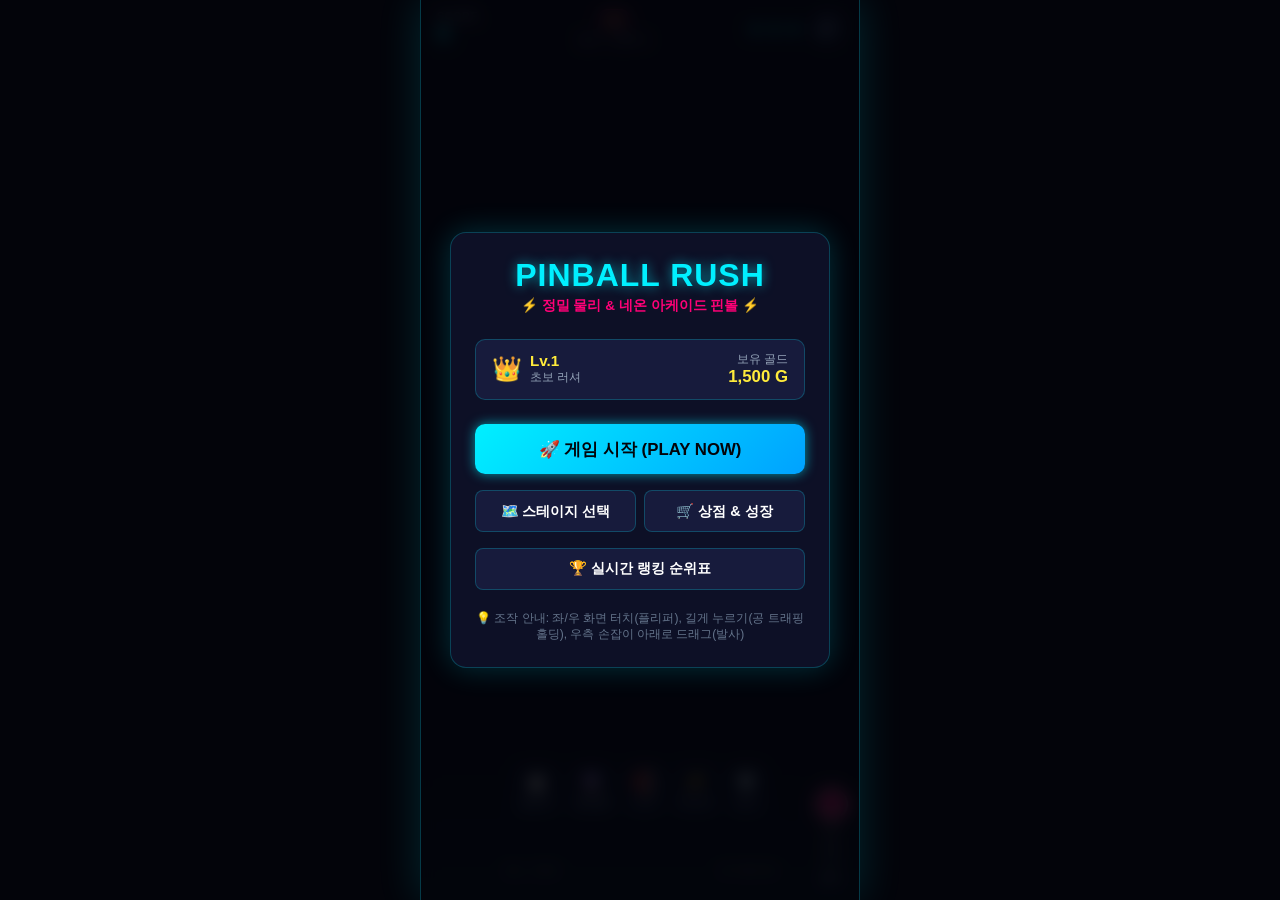
==== pinball/index.html @ 160098d9 "feat(pinball): 신규 모바일웹 아케이드 핀볼 게임 Pinball Rush 구축 및 실서버 배포" ====
<!DOCTYPE html>
<html lang="ko">
<head>
  <meta charset="UTF-8">
  <meta name="viewport" content="width=device-width, initial-scale=1.0, maximum-scale=1.0, user-scalable=no, viewport-fit=cover">
  <meta name="theme-color" content="#060713">
  <meta name="apple-mobile-web-app-capable" content="yes">
  <meta name="apple-mobile-web-app-status-bar-style" content="black-translucent">
  <title>Pinball Rush (핀볼 러시) - 모바일 아케이드 핀볼</title>
  <link rel="stylesheet" href="css/style.css?v=20261029_1645">
</head>
<body>

  <!-- 메인 게임 컨테이너 (스마트폰 세로 아케이드 최적화) -->
  <div class="game-container">

    <!-- 상단 HUD 오버레이 -->
    <header class="hud-header">
      <div class="hud-score-box">
        <span class="hud-label">SCORE</span>
        <span id="hudScore" class="hud-score">0</span>
      </div>

      <div class="hud-center">
        <div id="hudCombo" class="hud-combo-badge">x1</div>
        <span id="hudThemeName" class="hud-theme-pill">월드 1: 클래식</span>
      </div>

      <div class="hud-right">
        <div id="hudBalls" class="hud-balls">● ● ●</div>
        <button id="btnSoundToggle" class="hud-icon-btn" aria-label="사운드 토글">🔊</button>
      </div>
    </header>

    <!-- 핀볼 캔버스 뷰포트 -->
    <main class="canvas-wrapper">
      <canvas id="pinballCanvas"></canvas>
    </main>

    <!-- 액티브 스킬 슬롯 바 (5대 스킬) -->
    <nav class="skills-bar" aria-label="스킬 슬롯">
      <button class="skill-btn" data-skill="TIME_SLOW" title="타임 슬로우">
        <span class="skill-icon">⏱️</span>
        <span class="skill-label">슬로우</span>
      </button>
      <button class="skill-btn" data-skill="MULTIBALL" title="멀티볼">
        <span class="skill-icon">🔮</span>
        <span class="skill-label">멀티볼</span>
      </button>
      <button class="skill-btn" data-skill="MAGNET" title="자석 플리퍼">
        <span class="skill-icon">🧲</span>
        <span class="skill-label">자석</span>
      </button>
      <button class="skill-btn" data-skill="SCORE_BOOST" title="점수 2배">
        <span class="skill-icon">⚡</span>
        <span class="skill-label">부스트</span>
      </button>
      <button class="skill-btn" data-skill="SHIELD" title="세이프 실드">
        <span class="skill-icon">🛡️</span>
        <span class="skill-label">실드</span>
      </button>
    </nav>

    <!-- 모바일 터치 플리퍼 조작 영역 -->
    <div class="touch-controls">
      <div id="touchLeftFlipper" class="touch-flipper">
        <span class="touch-hint">◀ L TAP</span>
      </div>
      <div id="touchRightFlipper" class="touch-flipper">
        <span class="touch-hint">R TAP ▶</span>
      </div>
    </div>

    <!-- 우측 하단 플런저 (발사 스프링 장전기) -->
    <div class="plunger-control-box">
      <div class="plunger-track">
        <div id="plungerHandle" class="plunger-knob">▼</div>
      </div>
      <span style="font-size: 0.62rem; color: var(--text-secondary); margin-top: 4px; font-weight: 700;">발사</span>
    </div>

    <!-- 모달 1: 메인 로비 화면 -->
    <div id="modalLobby" class="modal-overlay active">
      <div class="modal-card">
        <div style="text-align: center; margin-bottom: 0.5rem;">
          <h1 class="modal-title" style="font-size: 2rem; letter-spacing: 1px; margin-bottom: 0.2rem;">
            PINBALL RUSH
          </h1>
          <p style="font-size: 0.85rem; color: var(--accent-magenta); font-weight: 700;">
            ⚡ 정밀 물리 & 네온 아케이드 핀볼 ⚡
          </p>
        </div>

        <!-- 유저 프로필 카드 -->
        <div style="background: var(--bg-tertiary); border: 1px solid var(--border-color); border-radius: 10px; padding: 0.75rem 1rem; display: flex; justify-content: space-between; align-items: center;">
          <div style="display: flex; align-items: center; gap: 0.5rem;">
            <span style="font-size: 1.5rem;">👑</span>
            <div>
              <div id="userLevelDisplay" style="font-weight: 800; font-size: 0.95rem; color: var(--accent-gold);">Lv.1</div>
              <div style="font-size: 0.75rem; color: var(--text-secondary);">초보 러셔</div>
            </div>
          </div>
          <div style="text-align: right;">
            <div style="font-size: 0.72rem; color: var(--text-secondary);">보유 골드</div>
            <div style="font-weight: 900; color: #ffeb3b; font-size: 1.05rem;">
              <span id="userGoldDisplay">1,500</span> G
            </div>
          </div>
        </div>

        <button id="btnStartGame" class="btn-primary" style="margin-top: 0.5rem;">
          🚀 게임 시작 (PLAY NOW)
        </button>

        <div style="display: grid; grid-template-columns: 1fr 1fr; gap: 0.5rem;">
          <button id="btnOpenStage" class="btn-secondary">
            🗺️ 스테이지 선택
          </button>
          <button id="btnOpenShop" class="btn-secondary">
            🛒 상점 & 성장
          </button>
        </div>

        <button id="btnOpenRank" class="btn-secondary" style="width: 100%;">
          🏆 실시간 랭킹 순위표
        </button>

        <div style="font-size: 0.75rem; color: var(--text-muted); text-align: center; line-height: 1.4; margin-top: 0.25rem;">
          💡 조작 안내: 좌/우 화면 터치(플리퍼), 길게 누르기(공 트래핑 홀딩), 우측 손잡이 아래로 드래그(발사)
        </div>
      </div>
    </div>

    <!-- 모달 2: 스테이지 / 테마 선택 -->
    <div id="modalStage" class="modal-overlay">
      <div class="modal-card" style="max-height: 85vh; overflow-y: auto;">
        <h2 class="modal-title">🗺️ 테마 월드 선택</h2>
        <div id="stageListContainer" style="display: flex; flex-direction: column;">
          <!-- JS 렌더링 -->
        </div>
        <button class="btn-primary btn-close-modal" style="margin-top: 0.5rem;">
          선택 완료 및 닫기
        </button>
      </div>
    </div>

    <!-- 모달 3: 상점 & RPG 업그레이드 -->
    <div id="modalShop" class="modal-overlay">
      <div class="modal-card" style="max-height: 85vh; overflow-y: auto;">
        <h2 class="modal-title">🛒 상점 & 핀볼 업그레이드</h2>

        <!-- 업그레이드 1: 공격력 -->
        <div class="stage-card" style="display: flex; justify-content: space-between; align-items: center;">
          <div>
            <div style="font-weight: 800; color: var(--accent-cyan);">💥 핀볼 타격 공격력</div>
            <div style="font-size: 0.75rem; color: var(--text-secondary);">보스 타격 데미지 및 기본 점수 증가</div>
            <div id="lvlUpgradePower" style="font-size: 0.8rem; color: var(--accent-gold); font-weight: 700; margin-top: 2px;">Lv.1</div>
          </div>
          <button class="btn-buy-upgrade" data-type="power" style="background: var(--accent-cyan); color: #000; border: none; padding: 0.45rem 0.75rem; border-radius: 6px; font-weight: 800; cursor: pointer;">
            <span id="costUpgradePower">800 G</span>
          </button>
        </div>

        <!-- 업그레이드 2: 콤보 한도 -->
        <div class="stage-card" style="display: flex; justify-content: space-between; align-items: center;">
          <div>
            <div style="font-weight: 800; color: var(--accent-magenta);">🔥 최대 콤보 배수</div>
            <div style="font-size: 0.75rem; color: var(--text-secondary);">연속 타격 시 도달 가능한 콤보 배수 확대</div>
            <div id="lvlUpgradeCombo" style="font-size: 0.8rem; color: var(--accent-gold); font-weight: 700; margin-top: 2px;">Lv.5</div>
          </div>
          <button class="btn-buy-upgrade" data-type="comboMax" style="background: var(--accent-magenta); color: #fff; border: none; padding: 0.45rem 0.75rem; border-radius: 6px; font-weight: 800; cursor: pointer;">
            <span id="costUpgradeCombo">1,200 G</span>
          </button>
        </div>

        <!-- 업그레이드 3: 보너스 확률 -->
        <div class="stage-card" style="display: flex; justify-content: space-between; align-items: center;">
          <div>
            <div style="font-weight: 800; color: var(--accent-gold);">🍀 보너스 골드 획득률</div>
            <div style="font-size: 0.75rem; color: var(--text-secondary);">게임 종료 시 보너스 재화 정산 비율 증가</div>
            <div id="lvlUpgradeBonus" style="font-size: 0.8rem; color: var(--accent-gold); font-weight: 700; margin-top: 2px;">Lv.1</div>
          </div>
          <button class="btn-buy-upgrade" data-type="bonusRate" style="background: var(--accent-gold); color: #000; border: none; padding: 0.45rem 0.75rem; border-radius: 6px; font-weight: 800; cursor: pointer;">
            <span id="costUpgradeBonus">1,000 G</span>
          </button>
        </div>

        <button class="btn-primary btn-close-modal" style="margin-top: 0.5rem;">
          상점 나가기
        </button>
      </div>
    </div>

    <!-- 모달 4: 실시간 랭킹 순위표 -->
    <div id="modalRank" class="modal-overlay">
      <div class="modal-card">
        <h2 class="modal-title">🏆 명예의 전당 (RANKING)</h2>
        <div id="rankListContainer">
          <!-- JS 렌더링 -->
        </div>
        <button class="btn-primary btn-close-modal" style="margin-top: 0.75rem;">
          닫기
        </button>
      </div>
    </div>

    <!-- 모달 5: 게임 오버 결과 창 -->
    <div id="modalGameOver" class="modal-overlay">
      <div class="modal-card" style="text-align: center;">
        <h2 class="modal-title" style="color: var(--accent-magenta); font-size: 1.6rem;">
          GAME OVER
        </h2>
        <p style="font-size: 0.85rem; color: var(--text-secondary); margin-bottom: 0.5rem;">
          볼이 모두 소진되었습니다!
        </p>

        <div style="background: var(--bg-tertiary); border: 1px solid var(--border-color); border-radius: 12px; padding: 1rem; margin-bottom: 0.75rem;">
          <div style="font-size: 0.75rem; color: var(--text-secondary);">최종 획득 점수</div>
          <div id="goFinalScore" style="font-size: 1.8rem; font-weight: 900; color: var(--accent-cyan); text-shadow: var(--glow-cyan); margin-bottom: 0.5rem;">
            0
          </div>
          <div style="display: flex; justify-content: space-around; font-size: 0.8rem; border-top: 1px solid rgba(255,255,255,0.08); padding-top: 0.5rem;">
            <div>
              <span style="color: var(--text-secondary);">최고 기록:</span>
              <strong id="goHighScore" style="color: #fff;">0</strong>
            </div>
            <div>
              <span style="color: var(--text-secondary);">보상:</span>
              <strong id="goEarnedGold" style="color: var(--accent-gold);">+0 G</strong>
            </div>
            <div>
              <span style="color: var(--text-secondary);">경험치:</span>
              <strong id="goEarnedExp" style="color: var(--accent-green);">+0 EXP</strong>
            </div>
          </div>
        </div>

        <button id="btnRetry" class="btn-primary" style="width: 100%; margin-bottom: 0.4rem;">
          🔄 다시 도전하기
        </button>
        <button id="btnLobbyReturn" class="btn-secondary" style="width: 100%;">
          🏠 메인 로비로 이동
        </button>
      </div>
    </div>

  </div>

  <!-- 스크립트 모듈 로드 -->
  <script src="js/audioManager.js?v=20261029_1645"></script>
  <script src="js/physicsEngine.js?v=20261029_1645"></script>
  <script src="js/worldThemes.js?v=20261029_1645"></script>
  <script src="js/mapRenderer.js?v=20261029_1645"></script>
  <script src="js/skillEngine.js?v=20261029_1645"></script>
  <script src="js/gameEngine.js?v=20261029_1645"></script>
  <script src="js/app.js?v=20261029_1645"></script>

</body>
</html>
---- pinball/css/style.css ----
/**
 * Pinball Rush (핀볼 러시) - 모바일 최적화 네온 아케이드 스타일시트 (style.css)
 */

:root {
  --bg-primary: #060713;
  --bg-secondary: #0d1026;
  --bg-tertiary: #171b3c;
  --border-color: rgba(0, 240, 255, 0.22);
  --accent-cyan: #00f0ff;
  --accent-magenta: #ff0077;
  --accent-gold: #ffeb3b;
  --accent-green: #10b981;
  --accent-purple: #a855f7;
  --text-primary: #f8fafc;
  --text-secondary: #94a3b8;
  --text-muted: #64748b;
  --glow-cyan: 0 0 12px rgba(0, 240, 255, 0.6);
  --glow-magenta: 0 0 12px rgba(255, 0, 119, 0.6);
  --glow-gold: 0 0 12px rgba(255, 235, 59, 0.6);
  --font-arcade: -apple-system, BlinkMacSystemFont, "Segoe UI", Roboto, sans-serif;
}

* {
  box-sizing: border-box;
  margin: 0;
  padding: 0;
  -webkit-tap-highlight-color: transparent;
  user-select: none;
  -webkit-user-select: none;
}

body {
  background-color: #03040a;
  color: var(--text-primary);
  font-family: var(--font-arcade);
  overflow: hidden;
  height: 100vh;
  width: 100vw;
  display: flex;
  justify-content: center;
  align-items: center;
}

/* 스마트폰 전용 세로형 아케이드 프레임 */
.game-container {
  position: relative;
  width: 100%;
  max-width: 440px;
  height: 100vh;
  max-height: 900px;
  background: var(--bg-primary);
  display: flex;
  flex-direction: column;
  box-shadow: 0 0 40px rgba(0, 240, 255, 0.15);
  overflow: hidden;
  border-left: 1px solid var(--border-color);
  border-right: 1px solid var(--border-color);
}

/* 상단 HUD (스코어, 콤보, 라이프, 사운드) */
.hud-header {
  position: absolute;
  top: 0;
  left: 0;
  right: 0;
  height: 56px;
  background: linear-gradient(to bottom, rgba(6, 7, 19, 0.95), rgba(6, 7, 19, 0));
  display: flex;
  justify-content: space-between;
  align-items: center;
  padding: 0.5rem 1rem;
  z-index: 10;
  pointer-events: none;
}

.hud-header > * {
  pointer-events: auto;
}

.hud-score-box {
  display: flex;
  flex-direction: column;
}

.hud-label {
  font-size: 0.68rem;
  color: var(--text-secondary);
  font-weight: 700;
  letter-spacing: 0.5px;
}

.hud-score {
  font-size: 1.4rem;
  font-weight: 900;
  color: var(--accent-cyan);
  text-shadow: var(--glow-cyan);
  line-height: 1.1;
}

.hud-center {
  display: flex;
  flex-direction: column;
  align-items: center;
}

.hud-combo-badge {
  background: rgba(255, 0, 119, 0.2);
  border: 1px solid var(--accent-magenta);
  color: var(--accent-gold);
  padding: 0.15rem 0.55rem;
  border-radius: 12px;
  font-size: 0.85rem;
  font-weight: 900;
  text-shadow: var(--glow-gold);
  margin-bottom: 2px;
}

.hud-theme-pill {
  font-size: 0.7rem;
  color: var(--text-secondary);
}

.hud-right {
  display: flex;
  align-items: center;
  gap: 0.6rem;
}

.hud-balls {
  color: var(--accent-cyan);
  font-size: 1.1rem;
  letter-spacing: 2px;
  text-shadow: var(--glow-cyan);
}

.hud-icon-btn {
  background: var(--bg-tertiary);
  border: 1px solid var(--border-color);
  color: #fff;
  border-radius: 50%;
  width: 32px;
  height: 32px;
  display: flex;
  justify-content: center;
  align-items: center;
  cursor: pointer;
  font-size: 0.9rem;
}

/* 핀볼 캔버스 메인 영역 */
.canvas-wrapper {
  position: relative;
  flex: 1;
  width: 100%;
  height: 100%;
  overflow: hidden;
}

#pinballCanvas {
  width: 100%;
  height: 100%;
  display: block;
}

/* 스킬 슬롯 바 (하단 플리퍼 상단 위치) */
.skills-bar {
  position: absolute;
  bottom: 84px;
  left: 0;
  right: 0;
  display: flex;
  justify-content: center;
  gap: 0.45rem;
  padding: 0 0.5rem;
  z-index: 15;
  pointer-events: none;
}

.skill-btn {
  pointer-events: auto;
  background: rgba(13, 16, 38, 0.88);
  border: 1.5px solid var(--border-color);
  border-radius: 10px;
  padding: 0.35rem 0.5rem;
  display: flex;
  flex-direction: column;
  align-items: center;
  cursor: pointer;
  transition: all 0.15s ease;
  backdrop-filter: blur(4px);
}

.skill-btn:active {
  transform: scale(0.92);
}

.skill-icon {
  font-size: 1.15rem;
  margin-bottom: 2px;
}

.skill-label {
  font-size: 0.65rem;
  font-weight: 700;
  color: var(--text-secondary);
}

.skill-btn.active {
  border-color: var(--accent-gold);
  box-shadow: var(--glow-gold);
  background: rgba(255, 235, 59, 0.2);
}

.skill-btn.active .skill-label {
  color: var(--accent-gold);
  font-weight: 800;
}

.skill-btn.cooldown {
  opacity: 0.45;
  filter: grayscale(0.8);
}

/* 터치 조작 오버레이 영역 */
.touch-controls {
  position: absolute;
  bottom: 0;
  left: 0;
  right: 0;
  height: 140px;
  display: flex;
  z-index: 20;
  pointer-events: none;
}

.touch-flipper {
  flex: 1;
  pointer-events: auto;
  display: flex;
  justify-content: center;
  align-items: flex-end;
  padding-bottom: 1.25rem;
  background: linear-gradient(to top, rgba(0, 240, 255, 0.05), transparent);
}

.touch-hint {
  font-size: 0.75rem;
  font-weight: 800;
  color: rgba(255, 255, 255, 0.35);
  letter-spacing: 1px;
}

.touch-flipper:active .touch-hint {
  color: var(--accent-cyan);
  text-shadow: var(--glow-cyan);
}

/* 우측 플런저 (발사 손잡이) 영역 */
.plunger-control-box {
  position: absolute;
  bottom: 15px;
  right: 6px;
  width: 44px;
  height: 110px;
  display: flex;
  flex-direction: column;
  align-items: center;
  justify-content: flex-end;
  z-index: 25;
}

.plunger-track {
  position: relative;
  width: 14px;
  height: 80px;
  background: rgba(255, 255, 255, 0.1);
  border-radius: 7px;
  border: 1px solid rgba(255, 255, 255, 0.2);
}

.plunger-knob {
  position: absolute;
  top: 0;
  left: -9px;
  width: 32px;
  height: 32px;
  border-radius: 50%;
  background: radial-gradient(circle, #ff0077 0%, #a8004f 100%);
  border: 2px solid #ffffff;
  box-shadow: var(--glow-magenta);
  cursor: grab;
  touch-action: none;
  display: flex;
  justify-content: center;
  align-items: center;
  font-size: 0.8rem;
  color: #fff;
}

.plunger-knob:active {
  cursor: grabbing;
}

/* 모달 팝업 스타일 */
.modal-overlay {
  position: absolute;
  top: 0;
  left: 0;
  right: 0;
  bottom: 0;
  background: rgba(3, 4, 10, 0.88);
  backdrop-filter: blur(8px);
  z-index: 50;
  display: none;
  justify-content: center;
  align-items: center;
  padding: 1.25rem;
}

.modal-overlay.active {
  display: flex;
}

.modal-card {
  width: 100%;
  max-width: 380px;
  background: var(--bg-secondary);
  border: 1.5px solid var(--border-color);
  border-radius: 16px;
  box-shadow: 0 0 30px rgba(0, 240, 255, 0.2);
  padding: 1.5rem;
  display: flex;
  flex-direction: column;
  gap: 1rem;
}

.modal-title {
  font-size: 1.35rem;
  font-weight: 900;
  color: var(--accent-cyan);
  text-shadow: var(--glow-cyan);
  text-align: center;
}

.btn-primary {
  background: linear-gradient(135deg, var(--accent-cyan), #00a2ff);
  color: #03040a;
  border: none;
  padding: 0.85rem;
  border-radius: 10px;
  font-size: 1.05rem;
  font-weight: 900;
  cursor: pointer;
  box-shadow: var(--glow-cyan);
  transition: all 0.15s ease;
}

.btn-primary:active {
  transform: scale(0.96);
}

.btn-secondary {
  background: var(--bg-tertiary);
  color: #fff;
  border: 1px solid var(--border-color);
  padding: 0.65rem;
  border-radius: 8px;
  font-size: 0.9rem;
  font-weight: 700;
  cursor: pointer;
}

.stage-card {
  background: var(--bg-tertiary);
  border: 1px solid rgba(255, 255, 255, 0.1);
  border-radius: 10px;
  padding: 0.85rem;
  margin-bottom: 0.65rem;
}

.stage-card.selected {
  border-color: var(--accent-cyan);
  box-shadow: var(--glow-cyan);
}
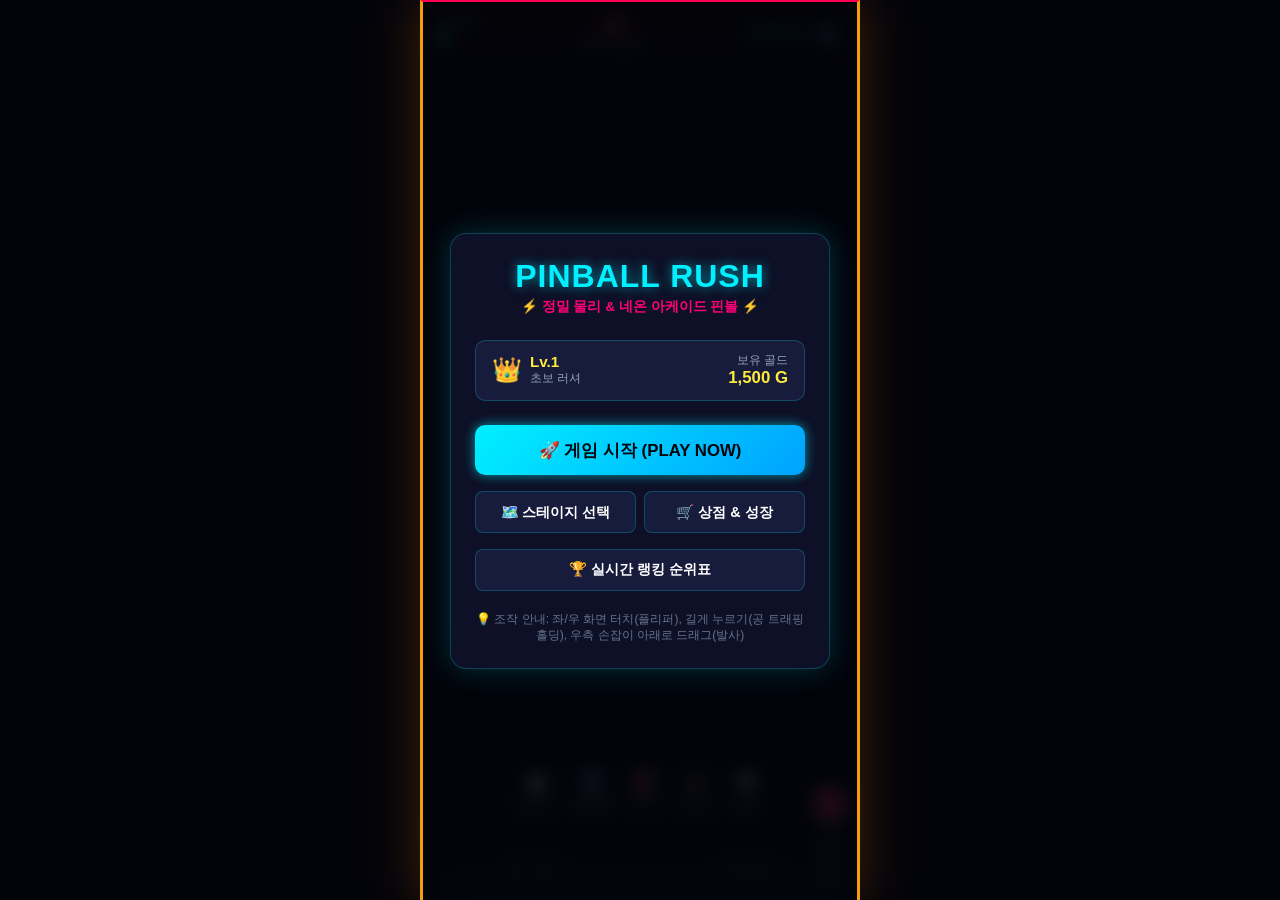
==== commit 775642e7: "feat(pinball): 전통 라스베가스 핀볼 판, 상단 DMD 전구 화면, 화려한 체이서 전구 불빛 및 125BPM 신나는 BGM 탑재" ====
--- a/pinball/index.html
+++ b/pinball/index.html
@@ -7,7 +7,7 @@
   <meta name="apple-mobile-web-app-capable" content="yes">
   <meta name="apple-mobile-web-app-status-bar-style" content="black-translucent">
   <title>Pinball Rush (핀볼 러시) - 모바일 아케이드 핀볼</title>
-  <link rel="stylesheet" href="css/style.css?v=20261029_1645">
+  <link rel="stylesheet" href="css/style.css?v=20261029_1655">
 </head>
 <body>
 
@@ -247,13 +247,14 @@
   </div>
 
   <!-- 스크립트 모듈 로드 -->
-  <script src="js/audioManager.js?v=20261029_1645"></script>
-  <script src="js/physicsEngine.js?v=20261029_1645"></script>
-  <script src="js/worldThemes.js?v=20261029_1645"></script>
-  <script src="js/mapRenderer.js?v=20261029_1645"></script>
-  <script src="js/skillEngine.js?v=20261029_1645"></script>
-  <script src="js/gameEngine.js?v=20261029_1645"></script>
-  <script src="js/app.js?v=20261029_1645"></script>
+  <script src="js/audioManager.js?v=20261029_1655"></script>
+  <script src="js/physicsEngine.js?v=20261029_1655"></script>
+  <script src="js/worldThemes.js?v=20261029_1655"></script>
+  <script src="js/mapRenderer.js?v=20261029_1655"></script>
+  <script src="js/skillEngine.js?v=20261029_1655"></script>
+  <script src="js/gameEngine.js?v=20261029_1655"></script>
+  <script src="js/app.js?v=20261029_1655"></script>
 
 </body>
 </html>
+
--- a/pinball/css/style.css
+++ b/pinball/css/style.css
@@ -42,7 +42,7 @@
   align-items: center;
 }
 
-/* 스마트폰 전용 세로형 아케이드 프레임 */
+/* 스마트폰 전용 세로형 아케이드 프레임 (라스베가스 카지노 골드 & 크롬 몰딩) */
 .game-container {
   position: relative;
   width: 100%;
@@ -52,26 +52,28 @@
   background: var(--bg-primary);
   display: flex;
   flex-direction: column;
-  box-shadow: 0 0 40px rgba(0, 240, 255, 0.15);
+  box-shadow: 0 0 50px rgba(255, 119, 0, 0.25), inset 0 0 20px rgba(0, 0, 0, 0.8);
   overflow: hidden;
-  border-left: 1px solid var(--border-color);
-  border-right: 1px solid var(--border-color);
-}
-
-/* 상단 HUD (스코어, 콤보, 라이프, 사운드) */
+  border-left: 3px solid #f59e0b;
+  border-right: 3px solid #f59e0b;
+  border-top: 2px solid #ff0055;
+}
+
+/* 상단 HUD (라스베가스 레트로 전광판 스타일) */
 .hud-header {
   position: absolute;
   top: 0;
   left: 0;
   right: 0;
-  height: 56px;
-  background: linear-gradient(to bottom, rgba(6, 7, 19, 0.95), rgba(6, 7, 19, 0));
+  height: 64px;
+  background: linear-gradient(to bottom, rgba(10, 6, 4, 0.98), rgba(10, 6, 4, 0.85), transparent);
   display: flex;
   justify-content: space-between;
   align-items: center;
-  padding: 0.5rem 1rem;
+  padding: 0.4rem 0.85rem;
   z-index: 10;
   pointer-events: none;
+  border-bottom: 1px solid rgba(245, 158, 11, 0.3);
 }
 
 .hud-header > * {
@@ -383,3 +385,4 @@
   border-color: var(--accent-cyan);
   box-shadow: var(--glow-cyan);
 }
+
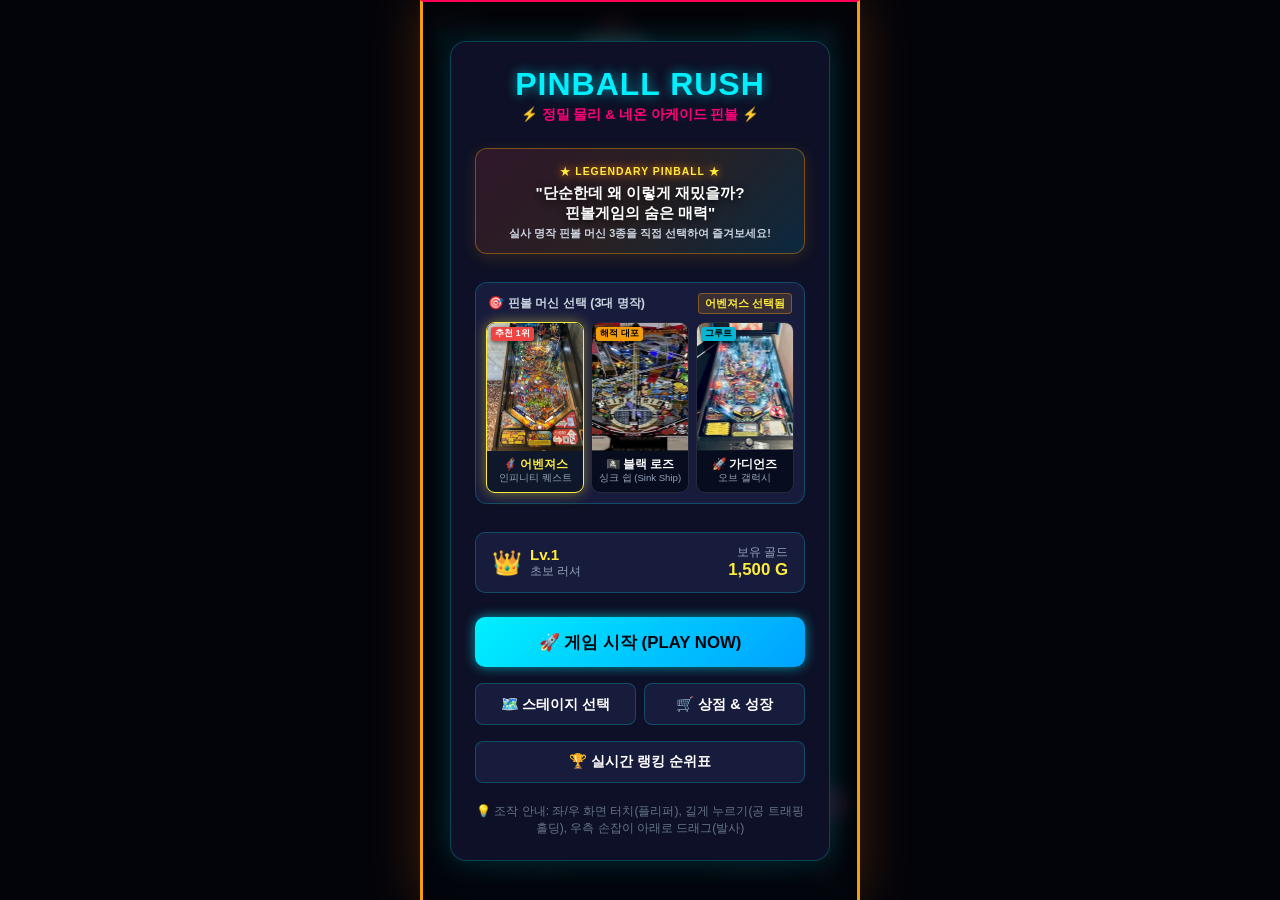
==== commit 1b36b754: "feat(pinball): 3대 명작 핀볼 머신(어벤져스, 블랙로즈 해적, 가디언즈) 선택 시스템 및 실사 텍스처, 전용 BGM 탑재" ====
--- a/pinball/index.html
+++ b/pinball/index.html
@@ -7,7 +7,7 @@
   <meta name="apple-mobile-web-app-capable" content="yes">
   <meta name="apple-mobile-web-app-status-bar-style" content="black-translucent">
   <title>Pinball Rush (핀볼 러시) - 모바일 아케이드 핀볼</title>
-  <link rel="stylesheet" href="css/style.css?v=20261029_1655">
+  <link rel="stylesheet" href="css/style.css?v=20261029_1730">
 </head>
 <body>
 
@@ -23,7 +23,9 @@
 
       <div class="hud-center">
         <div id="hudCombo" class="hud-combo-badge">x1</div>
-        <span id="hudThemeName" class="hud-theme-pill">월드 1: 클래식</span>
+        <button id="btnSwitchMachine" class="hud-theme-pill" title="머신 변경">
+          <span id="hudThemeName">🦸‍♂️ 어벤져스</span> 🔄
+        </button>
       </div>
 
       <div class="hud-right">
@@ -91,6 +93,58 @@
           </p>
         </div>
 
+        <!-- 명언 / 홍보 배너 카드 -->
+        <div class="lobby-banner-box">
+          <div class="banner-badge">★ LEGENDARY PINBALL ★</div>
+          <div class="banner-title">"단순한데 왜 이렇게 재밌을까?<br>핀볼게임의 숨은 매력"</div>
+          <div class="banner-sub">실사 명작 핀볼 머신 3종을 직접 선택하여 즐겨보세요!</div>
+        </div>
+
+        <!-- 3대 명작 핀볼 머신 선택 캐러셀/그리드 -->
+        <div class="machine-selector-section">
+          <div class="machine-sec-title">
+            <span>🎯 핀볼 머신 선택 (3대 명작)</span>
+            <span id="lblSelectedMachine" class="machine-active-name">어벤져스 선택됨</span>
+          </div>
+          <div class="machine-card-grid">
+            <!-- 머신 1: 어벤져스 -->
+            <div class="machine-select-card active" data-machine="AVENGERS">
+              <div class="machine-card-thumb-wrap">
+                <img src="assets/table_avengers.jpg" alt="어벤져스 인피니티 퀘스트" class="machine-thumb-img">
+                <span class="machine-chip">추천 1위</span>
+              </div>
+              <div class="machine-card-info">
+                <div class="machine-card-title">🦸‍♂️ 어벤져스</div>
+                <div class="machine-card-sub">인피니티 퀘스트</div>
+              </div>
+            </div>
+
+            <!-- 머신 2: 해적선 블랙로즈 -->
+            <div class="machine-select-card" data-machine="PIRATE">
+              <div class="machine-card-thumb-wrap">
+                <img src="assets/table_pirate.jpg" alt="블랙 로즈 해적선" class="machine-thumb-img">
+                <span class="machine-chip" style="background: #f59e0b; color: #000;">해적 대포</span>
+              </div>
+              <div class="machine-card-info">
+                <div class="machine-card-title">🏴‍☠️ 블랙 로즈</div>
+                <div class="machine-card-sub">싱크 쉽 (Sink Ship)</div>
+              </div>
+            </div>
+
+            <!-- 머신 3: 가디언즈 오브 갤럭시 -->
+            <div class="machine-select-card" data-machine="GUARDIANS">
+              <div class="machine-card-thumb-wrap">
+                <img src="assets/table_guardians.jpg" alt="가디언즈 오브 갤럭시" class="machine-thumb-img">
+                <span class="machine-chip" style="background: #06b6d4; color: #000;">그루트</span>
+              </div>
+              <div class="machine-card-info">
+                <div class="machine-card-title">🚀 가디언즈</div>
+                <div class="machine-card-sub">오브 갤럭시</div>
+              </div>
+            </div>
+          </div>
+        </div>
+
         <!-- 유저 프로필 카드 -->
         <div style="background: var(--bg-tertiary); border: 1px solid var(--border-color); border-radius: 10px; padding: 0.75rem 1rem; display: flex; justify-content: space-between; align-items: center;">
           <div style="display: flex; align-items: center; gap: 0.5rem;">
@@ -247,13 +301,13 @@
   </div>
 
   <!-- 스크립트 모듈 로드 -->
-  <script src="js/audioManager.js?v=20261029_1655"></script>
-  <script src="js/physicsEngine.js?v=20261029_1655"></script>
-  <script src="js/worldThemes.js?v=20261029_1655"></script>
-  <script src="js/mapRenderer.js?v=20261029_1655"></script>
-  <script src="js/skillEngine.js?v=20261029_1655"></script>
-  <script src="js/gameEngine.js?v=20261029_1655"></script>
-  <script src="js/app.js?v=20261029_1655"></script>
+  <script src="js/audioManager.js?v=20261029_1730"></script>
+  <script src="js/physicsEngine.js?v=20261029_1730"></script>
+  <script src="js/worldThemes.js?v=20261029_1730"></script>
+  <script src="js/mapRenderer.js?v=20261029_1730"></script>
+  <script src="js/skillEngine.js?v=20261029_1730"></script>
+  <script src="js/gameEngine.js?v=20261029_1730"></script>
+  <script src="js/app.js?v=20261029_1730"></script>
 
 </body>
 </html>
--- a/pinball/css/style.css
+++ b/pinball/css/style.css
@@ -386,3 +386,165 @@
   box-shadow: var(--glow-cyan);
 }
 
+/* ============================================================
+   명언 / 홍보 배너 카드 (사진 속 텍스트 테마)
+   ============================================================ */
+.lobby-banner-box {
+  background: linear-gradient(135deg, rgba(239, 68, 68, 0.15), rgba(245, 158, 11, 0.12), rgba(6, 182, 212, 0.15));
+  border: 1px solid rgba(245, 158, 11, 0.4);
+  border-radius: 12px;
+  padding: 0.75rem 0.85rem;
+  margin-bottom: 0.75rem;
+  text-align: center;
+  box-shadow: 0 4px 16px rgba(245, 158, 11, 0.15);
+  animation: bannerPulse 3s infinite alternate ease-in-out;
+}
+
+@keyframes bannerPulse {
+  0% { border-color: rgba(245, 158, 11, 0.35); box-shadow: 0 0 10px rgba(245, 158, 11, 0.15); }
+  100% { border-color: rgba(239, 68, 68, 0.65); box-shadow: 0 0 18px rgba(239, 68, 68, 0.3); }
+}
+
+.banner-badge {
+  display: inline-block;
+  font-size: 0.65rem;
+  font-weight: 900;
+  color: #ffeb3b;
+  letter-spacing: 1px;
+  margin-bottom: 0.25rem;
+  text-shadow: 0 0 8px #ff7700;
+}
+
+.banner-title {
+  font-size: 0.95rem;
+  font-weight: 900;
+  line-height: 1.35;
+  color: #ffffff;
+  text-shadow: 0 2px 8px rgba(0, 0, 0, 0.8);
+  margin-bottom: 0.2rem;
+}
+
+.banner-sub {
+  font-size: 0.68rem;
+  color: #cbd5e1;
+  font-weight: 600;
+}
+
+/* ============================================================
+   3대 명작 핀볼 머신 선택 (Machine Selector)
+   ============================================================ */
+.machine-selector-section {
+  background: var(--bg-tertiary);
+  border: 1px solid var(--border-color);
+  border-radius: 12px;
+  padding: 0.65rem;
+  margin-bottom: 0.75rem;
+}
+
+.machine-sec-title {
+  display: flex;
+  justify-content: space-between;
+  align-items: center;
+  font-size: 0.78rem;
+  font-weight: 800;
+  color: #cbd5e1;
+  margin-bottom: 0.5rem;
+  padding: 0 2px;
+}
+
+.machine-active-name {
+  font-size: 0.7rem;
+  color: var(--accent-gold);
+  background: rgba(245, 158, 11, 0.15);
+  border: 1px solid rgba(245, 158, 11, 0.4);
+  padding: 2px 6px;
+  border-radius: 4px;
+}
+
+.machine-card-grid {
+  display: grid;
+  grid-template-columns: repeat(3, 1fr);
+  gap: 0.45rem;
+}
+
+.machine-select-card {
+  background: #080c1f;
+  border: 1.5px solid rgba(255, 255, 255, 0.12);
+  border-radius: 9px;
+  overflow: hidden;
+  cursor: pointer;
+  transition: all 0.2s cubic-bezier(0.4, 0, 0.2, 1);
+  display: flex;
+  flex-direction: column;
+}
+
+.machine-select-card:active {
+  transform: scale(0.96);
+}
+
+.machine-select-card.active {
+  border-color: #ffeb3b;
+  box-shadow: 0 0 14px rgba(255, 235, 59, 0.45);
+  background: #0f172a;
+}
+
+.machine-card-thumb-wrap {
+  position: relative;
+  width: 100%;
+  aspect-ratio: 3 / 4;
+  overflow: hidden;
+  background: #000;
+}
+
+.machine-thumb-img {
+  width: 100%;
+  height: 100%;
+  object-fit: cover;
+  object-position: top center;
+  transition: transform 0.3s ease;
+}
+
+.machine-select-card:hover .machine-thumb-img,
+.machine-select-card.active .machine-thumb-img {
+  transform: scale(1.06);
+}
+
+.machine-chip {
+  position: absolute;
+  top: 4px;
+  left: 4px;
+  background: #ef4444;
+  color: #fff;
+  font-size: 0.55rem;
+  font-weight: 800;
+  padding: 1px 4px;
+  border-radius: 3px;
+  box-shadow: 0 2px 4px rgba(0, 0, 0, 0.5);
+}
+
+.machine-card-info {
+  padding: 0.4rem 0.3rem;
+  text-align: center;
+}
+
+.machine-card-title {
+  font-size: 0.72rem;
+  font-weight: 800;
+  color: #ffffff;
+  white-space: nowrap;
+  overflow: hidden;
+  text-overflow: ellipsis;
+}
+
+.machine-select-card.active .machine-card-title {
+  color: #ffeb3b;
+}
+
+.machine-card-sub {
+  font-size: 0.6rem;
+  color: #94a3b8;
+  white-space: nowrap;
+  overflow: hidden;
+  text-overflow: ellipsis;
+}
+
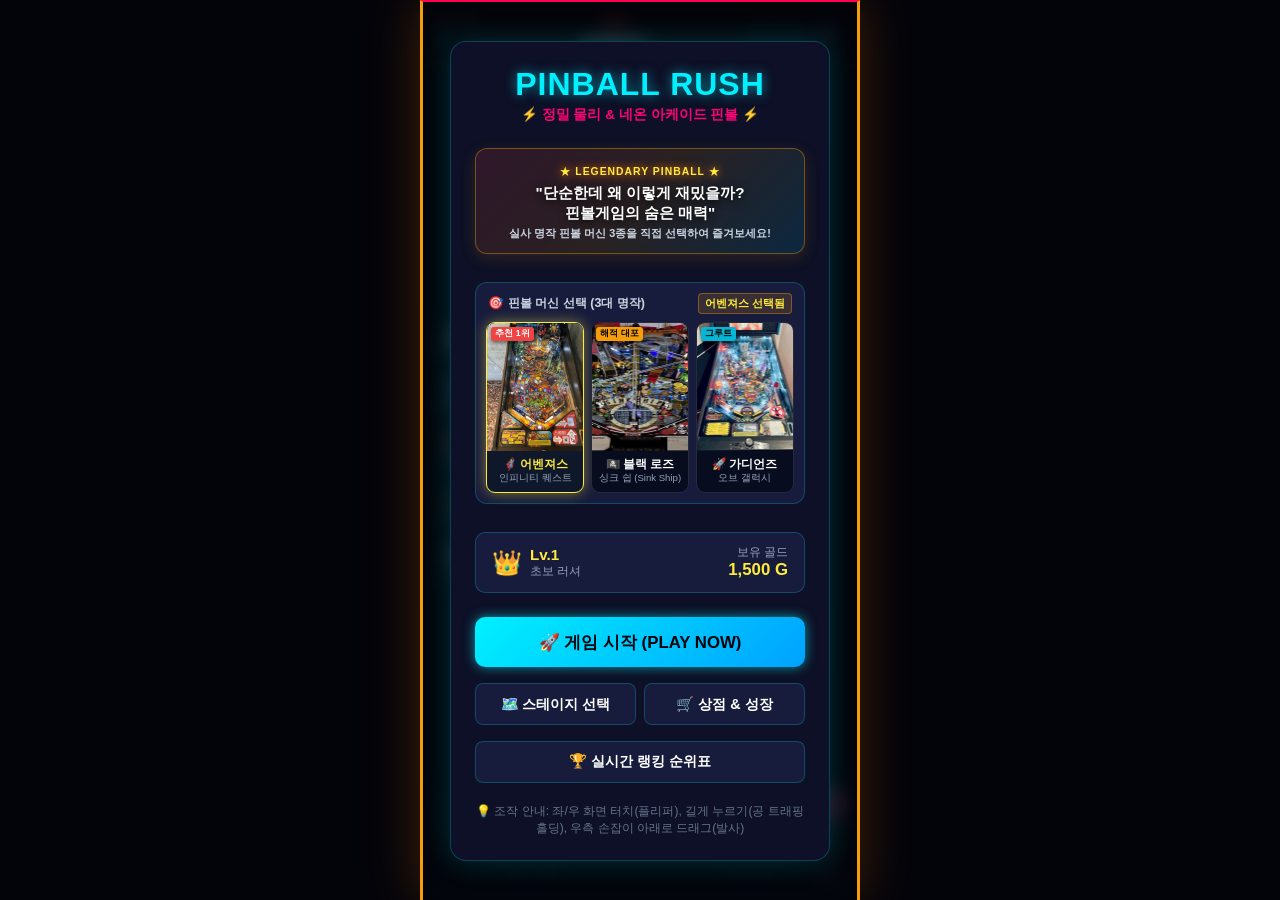
==== commit 07708640: "feat(pinball): 5대 스킬 슬롯 바(타임, 멀티볼, 자석, 점수, 실드) 좌측 세로형 배치 전환 및 터치 최적화" ====
--- a/pinball/index.html
+++ b/pinball/index.html
@@ -7,7 +7,7 @@
   <meta name="apple-mobile-web-app-capable" content="yes">
   <meta name="apple-mobile-web-app-status-bar-style" content="black-translucent">
   <title>Pinball Rush (핀볼 러시) - 모바일 아케이드 핀볼</title>
-  <link rel="stylesheet" href="css/style.css?v=20261029_1730">
+  <link rel="stylesheet" href="css/style.css?v=20261029_1740">
 </head>
 <body>
 
--- a/pinball/css/style.css
+++ b/pinball/css/style.css
@@ -165,63 +165,72 @@
   display: block;
 }
 
-/* 스킬 슬롯 바 (하단 플리퍼 상단 위치) */
+/* 스킬 슬롯 바 (화면 좌측 세로형 배치) */
 .skills-bar {
   position: absolute;
-  bottom: 84px;
-  left: 0;
-  right: 0;
-  display: flex;
-  justify-content: center;
+  left: 8px;
+  top: 50%;
+  transform: translateY(-50%);
+  display: flex;
+  flex-direction: column;
+  align-items: center;
   gap: 0.45rem;
-  padding: 0 0.5rem;
-  z-index: 15;
+  padding: 0;
+  z-index: 25;
   pointer-events: none;
 }
 
 .skill-btn {
   pointer-events: auto;
-  background: rgba(13, 16, 38, 0.88);
-  border: 1.5px solid var(--border-color);
-  border-radius: 10px;
-  padding: 0.35rem 0.5rem;
-  display: flex;
-  flex-direction: column;
+  background: rgba(10, 15, 30, 0.88);
+  border: 1.5px solid rgba(255, 255, 255, 0.2);
+  border-radius: 12px;
+  width: 44px;
+  height: 48px;
+  padding: 0.2rem;
+  display: flex;
+  flex-direction: column;
+  justify-content: center;
   align-items: center;
   cursor: pointer;
-  transition: all 0.15s ease;
-  backdrop-filter: blur(4px);
+  transition: all 0.15s cubic-bezier(0.4, 0, 0.2, 1);
+  backdrop-filter: blur(8px);
+  box-shadow: 0 4px 12px rgba(0, 0, 0, 0.45);
 }
 
 .skill-btn:active {
-  transform: scale(0.92);
+  transform: scale(0.9);
 }
 
 .skill-icon {
   font-size: 1.15rem;
-  margin-bottom: 2px;
+  line-height: 1;
 }
 
 .skill-label {
-  font-size: 0.65rem;
-  font-weight: 700;
-  color: var(--text-secondary);
+  font-size: 0.6rem;
+  font-weight: 800;
+  color: #94a3b8;
+  margin-top: 2px;
+  line-height: 1;
+  text-align: center;
 }
 
 .skill-btn.active {
   border-color: var(--accent-gold);
-  box-shadow: var(--glow-gold);
-  background: rgba(255, 235, 59, 0.2);
+  box-shadow: 0 0 12px rgba(255, 235, 59, 0.6);
+  background: rgba(255, 235, 59, 0.22);
 }
 
 .skill-btn.active .skill-label {
   color: var(--accent-gold);
-  font-weight: 800;
+  font-weight: 900;
 }
 
 .skill-btn.cooldown {
   opacity: 0.45;
   filter: grayscale(0.8);
+  border-color: rgba(255, 255, 255, 0.08);
 }
 
 /* 터치 조작 오버레이 영역 */
